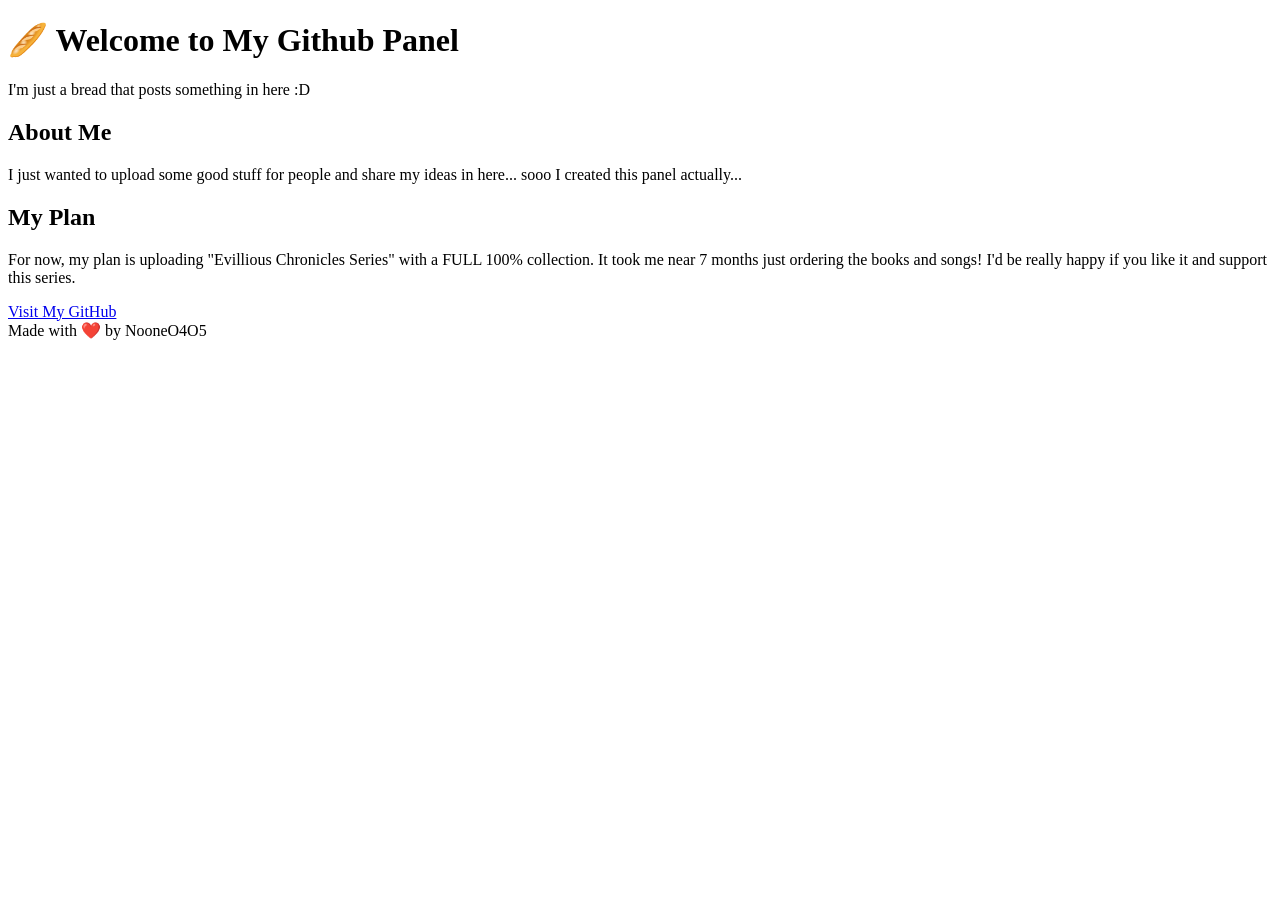
==== index.html @ 1b0defa9 "Create index.html" ====
<!DOCTYPE html>
<html lang="en">
<head>
<meta charset="UTF-8">
<meta name="viewport" content="width=device-width, initial-scale=1.0">
<title>Noone's Panel 🥖</title>
<link rel="stylesheet" href="style.css">
</head>
<body>
  <header>
    <h1>🥖 Welcome to My Github Panel</h1>
    <p>I'm just a bread that posts something in here :D</p>
  </header>

  <main>
    <h2>About Me</h2>
    <p>
      I just wanted to upload some good stuff for people and share my ideas in here...
      sooo I created this panel actually...
    </p>
    <h2>My Plan</h2>
    <p>
      For now, my plan is uploading "Evillious Chronicles Series" with a FULL 100% collection.
      It took me near 7 months just ordering the books and songs!
      I'd be really happy if you like it and support this series.
    </p>
    <a class="btn" href="https://github.com/NooneO4O5">Visit My GitHub</a>
  </main>

  <footer>
    Made with ❤️ by NooneO4O5
  </footer>
</body>
</html>
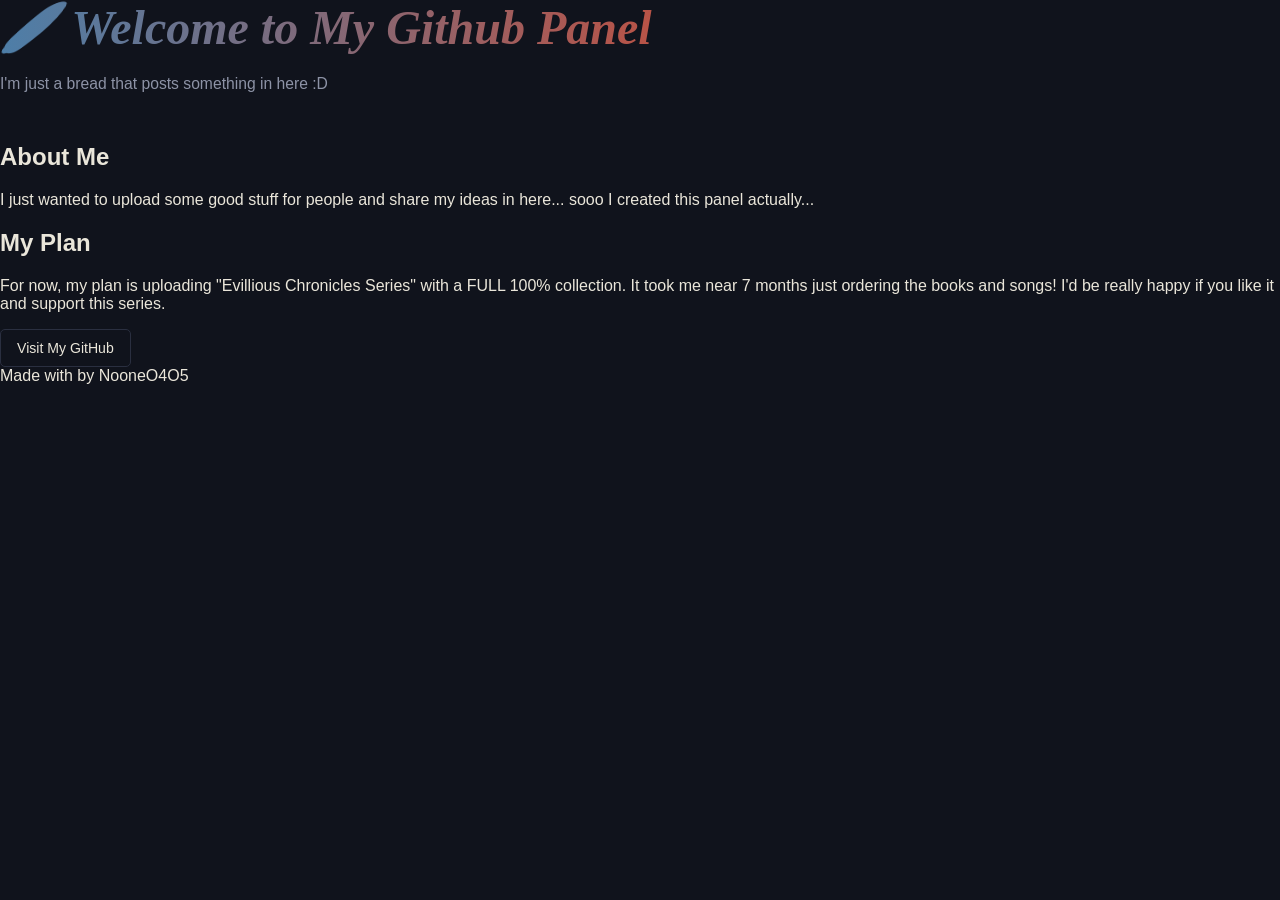
==== commit 6860dd6e: "index.html" ====
--- a/index.html
+++ b/index.html
@@ -28,7 +28,7 @@
   </main>
 
   <footer>
-    Made with ❤️ by NooneO4O5
+    Made with by NooneO4O5
   </footer>
 </body>
 </html>
--- a/style.css
+++ b/style.css
@@ -0,0 +1,229 @@
+:root {
+  --bg: #10131c;
+  --bg-raised: #171b27;
+  --card: #1a1f2d;
+  --line: #2a2f40;
+  --ink: #eae6da;
+  --ink-dim: #8d93a6;
+ 
+  --blue: #4d7ea8;
+  --blue-dim: #33506b;
+  --red: #c1503f;
+  --red-dim: #7d3529;
+  --yellow: #d9b358;
+  --yellow-dim: #8a7038;
+}
+:root:not([data-theme="light"]) { color-scheme: dark; }
+ 
+* { box-sizing: border-box; }
+html, body { height: 100%; }
+html { scroll-padding-top: env(safe-area-inset-top, 0px); }
+body {
+  margin: 0;
+  background: var(--bg);
+  color: var(--ink);
+  font-family: 'Vazirmatn', Tahoma, sans-serif;
+  padding-top: env(safe-area-inset-top, 0px);
+  padding-bottom: env(safe-area-inset-bottom, 0px);
+  min-height: 100%;
+}
+ 
+.wrap {
+  max-width: 980px;
+  margin: 0 auto;
+  padding: 56px 28px 80px;
+}
+ 
+header { margin-bottom: 44px; }
+header .kicker {
+  color: var(--yellow);
+  font-size: 0.85rem;
+  letter-spacing: 0.02em;
+  margin: 0 0 10px;
+}
+header h1 {
+  font-family: 'Bodoni Moda', serif;
+  font-weight: 700;
+  font-style: italic;
+  font-size: clamp(2.1rem, 5vw, 3rem);
+  margin: 0 0 14px;
+  line-height: 1.15;
+  background: linear-gradient(90deg, var(--blue), var(--red) 55%, var(--yellow));
+  -webkit-background-clip: text;
+  background-clip: text;
+  color: transparent;
+}
+header p {
+  color: var(--ink-dim);
+  max-width: 56ch;
+  line-height: 1.9;
+  margin: 0;
+  font-size: 0.98rem;
+}
+ 
+.grid {
+  display: grid;
+  grid-template-columns: repeat(auto-fill, minmax(230px, 1fr));
+  gap: 22px;
+}
+ 
+.card {
+  position: relative;
+  border-radius: 6px;
+  overflow: hidden;
+  cursor: pointer;
+  background: var(--card);
+  border: 1px solid var(--line);
+  aspect-ratio: 3/4;
+  transition: border-color 0.2s ease, transform 0.2s ease;
+}
+.card:hover, .card:focus-visible { border-color: var(--blue-dim); transform: translateY(-2px); }
+.card:focus-visible { outline: 2px solid var(--yellow); outline-offset: 2px; }
+ 
+.card .poster {
+  position: absolute; inset: 0;
+  display: flex; align-items: flex-end;
+  padding: 16px;
+}
+/* card's own --tint (set inline per item) still tints the top of the poster */
+.card .poster::before {
+  content: "";
+  position: absolute; inset: 0;
+  background: linear-gradient(155deg, var(--tint, var(--blue-dim)), #12141c 78%);
+  opacity: 0.9;
+}
+.card .poster::after {
+  content: "";
+  position: absolute; inset: 0;
+  background: linear-gradient(0deg, rgba(0,0,0,0.6), transparent 55%);
+}
+.card .title {
+  position: relative;
+  font-size: 1.02rem;
+  font-weight: 600;
+  z-index: 1;
+}
+.card .tag {
+  position: relative;
+  z-index: 1;
+  color: var(--yellow);
+  font-size: 0.8rem;
+  display: block;
+  margin-top: 4px;
+}
+ 
+.play-badge {
+  position: absolute;
+  top: 14px;
+  left: 14px;
+  width: 34px; height: 34px;
+  border-radius: 50%;
+  background: rgba(193,80,63,0.65); /* muted red */
+  border: 1px solid rgba(255,255,255,0.25);
+  display: flex; align-items: center; justify-content: center;
+  z-index: 1;
+}
+.play-badge svg { width: 12px; fill: var(--ink); margin-inline-start: 2px; }
+ 
+footer.note {
+  margin-top: 52px;
+  padding-top: 24px;
+  border-top: 1px solid var(--line);
+  color: var(--ink-dim);
+  font-size: 0.88rem;
+  line-height: 1.9;
+}
+footer.note code {
+  background: var(--bg-raised);
+  padding: 1px 6px;
+  border-radius: 4px;
+  color: var(--yellow);
+  font-size: 0.85em;
+}
+ 
+/* modal */
+.modal {
+  position: fixed; inset: 0;
+  background: rgba(9,10,15,0.86);
+  backdrop-filter: blur(3px);
+  display: none;
+  align-items: center; justify-content: center;
+  z-index: 10;
+  padding: 24px;
+  padding-top: calc(24px + env(safe-area-inset-top, 0px));
+  padding-bottom: calc(24px + env(safe-area-inset-bottom, 0px));
+}
+.modal.open { display: flex; }
+.modal-box {
+  width: 100%;
+  max-width: 640px;
+  background: var(--bg-raised);
+  border: 1px solid var(--line);
+  border-radius: 8px;
+  overflow: hidden;
+}
+.stage {
+  position: relative;
+  aspect-ratio: 16/9;
+  background: #0c0d12;
+}
+.stage canvas { position: absolute; inset: 0; width: 100%; height: 100%; }
+.stage .stage-label {
+  position: absolute; inset: 0;
+  display: flex; align-items: center; justify-content: center;
+  color: rgba(234,230,218,0.35);
+  font-size: 0.85rem;
+  pointer-events: none;
+}
+ 
+.modal-info { padding: 20px 22px 22px; }
+.modal-info h2 {
+  font-family: 'Bodoni Moda', serif;
+  font-style: italic;
+  margin: 0 0 6px;
+  font-size: 1.35rem;
+  color: var(--blue);
+}
+.modal-info p {
+  color: var(--ink-dim);
+  margin: 0 0 18px;
+  font-size: 0.9rem;
+  line-height: 1.8;
+}
+.modal-actions { display: flex; gap: 10px; flex-wrap: wrap; }
+.btn {
+  display: inline-flex; align-items: center; gap: 8px;
+  padding: 10px 16px;
+  border-radius: 5px;
+  font-size: 0.88rem;
+  text-decoration: none;
+  border: 1px solid var(--line);
+  color: var(--ink);
+  background: transparent;
+  cursor: pointer;
+  font-family: inherit;
+}
+.btn.primary { background: var(--yellow); border-color: var(--yellow); color: #24190a; font-weight: 600; }
+.btn.primary:hover { background: #e8c274; }
+.btn:hover { border-color: var(--red); }
+ 
+.close-btn {
+  position: absolute;
+  top: calc(14px + env(safe-area-inset-top, 0px));
+  left: 14px;
+  width: 30px; height: 30px;
+  border-radius: 50%;
+  border: 1px solid rgba(255,255,255,0.25);
+  background: rgba(24,27,39,0.7);
+  color: var(--ink);
+  font-size: 1rem;
+  line-height: 1;
+  cursor: pointer;
+}
+ 
+@media (max-width: 520px) {
+  .wrap { padding: 40px 18px 60px; }
+  .grid { grid-template-columns: repeat(2, 1fr); gap: 14px; }
+  .card .title { font-size: 0.9rem; }
+}
+ 
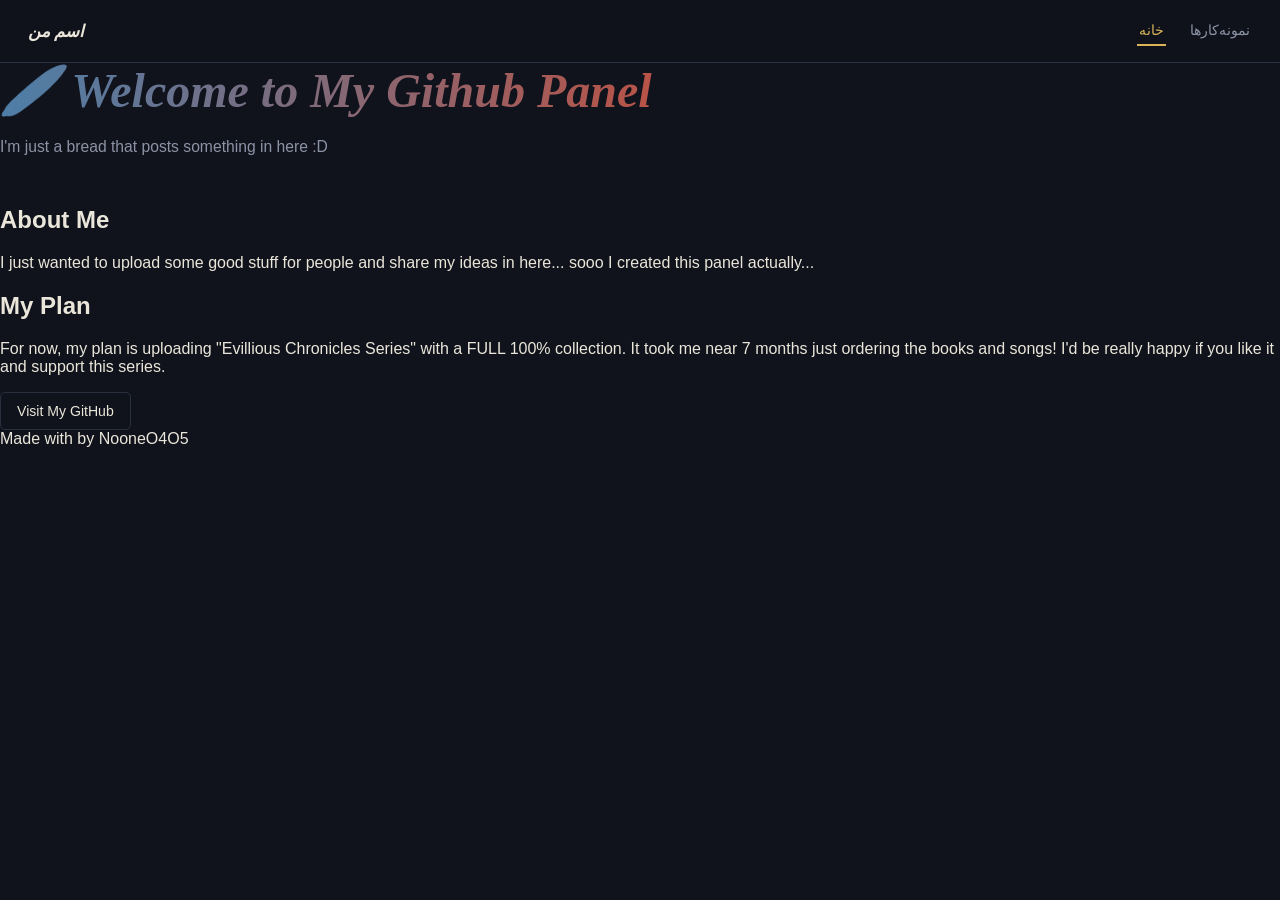
==== commit 91d94f0a: "index.html" ====
--- a/index.html
+++ b/index.html
@@ -7,6 +7,11 @@
 <link rel="stylesheet" href="style.css">
 </head>
 <body>
+  <nav class="site-nav">
+  <a class="brand" href="index.html">اسم من</a>
+  <a class="nav-link active" href="index.html">خانه</a>
+  <a class="nav-link" href="works.html">نمونه‌کارها</a>
+</nav>
   <header>
     <h1>🥖 Welcome to My Github Panel</h1>
     <p>I'm just a bread that posts something in here :D</p>
--- a/style.css
+++ b/style.css
@@ -5,7 +5,7 @@
   --line: #2a2f40;
   --ink: #eae6da;
   --ink-dim: #8d93a6;
- 
+
   --blue: #4d7ea8;
   --blue-dim: #33506b;
   --red: #c1503f;
@@ -14,7 +14,7 @@
   --yellow-dim: #8a7038;
 }
 :root:not([data-theme="light"]) { color-scheme: dark; }
- 
+
 * { box-sizing: border-box; }
 html, body { height: 100%; }
 html { scroll-padding-top: env(safe-area-inset-top, 0px); }
@@ -27,13 +27,49 @@
   padding-bottom: env(safe-area-inset-bottom, 0px);
   min-height: 100%;
 }
- 
+
 .wrap {
   max-width: 980px;
   margin: 0 auto;
   padding: 56px 28px 80px;
 }
- 
+
+/* shared top nav */
+.site-nav {
+  position: sticky;
+  top: env(safe-area-inset-top, 0px);
+  z-index: 5;
+  display: flex;
+  align-items: center;
+  gap: 22px;
+  padding: 16px 28px;
+  padding-top: calc(16px + env(safe-area-inset-top, 0px));
+  background: rgba(16,19,28,0.9);
+  backdrop-filter: blur(6px);
+  border-bottom: 1px solid var(--line);
+}
+.site-nav .brand {
+  font-family: 'Bodoni Moda', serif;
+  font-style: italic;
+  font-weight: 700;
+  color: var(--ink);
+  text-decoration: none;
+  font-size: 1.05rem;
+  margin-inline-end: auto;
+}
+.site-nav a.nav-link {
+  color: var(--ink-dim);
+  text-decoration: none;
+  font-size: 0.9rem;
+  padding: 6px 2px;
+  border-bottom: 2px solid transparent;
+}
+.site-nav a.nav-link:hover { color: var(--ink); }
+.site-nav a.nav-link.active {
+  color: var(--yellow);
+  border-bottom-color: var(--yellow);
+}
+
 header { margin-bottom: 44px; }
 header .kicker {
   color: var(--yellow);
@@ -60,13 +96,13 @@
   margin: 0;
   font-size: 0.98rem;
 }
- 
+
 .grid {
   display: grid;
   grid-template-columns: repeat(auto-fill, minmax(230px, 1fr));
   gap: 22px;
 }
- 
+
 .card {
   position: relative;
   border-radius: 6px;
@@ -79,7 +115,7 @@
 }
 .card:hover, .card:focus-visible { border-color: var(--blue-dim); transform: translateY(-2px); }
 .card:focus-visible { outline: 2px solid var(--yellow); outline-offset: 2px; }
- 
+
 .card .poster {
   position: absolute; inset: 0;
   display: flex; align-items: flex-end;
@@ -111,7 +147,7 @@
   display: block;
   margin-top: 4px;
 }
- 
+
 .play-badge {
   position: absolute;
   top: 14px;
@@ -124,7 +160,7 @@
   z-index: 1;
 }
 .play-badge svg { width: 12px; fill: var(--ink); margin-inline-start: 2px; }
- 
+
 footer.note {
   margin-top: 52px;
   padding-top: 24px;
@@ -140,7 +176,7 @@
   color: var(--yellow);
   font-size: 0.85em;
 }
- 
+
 /* modal */
 .modal {
   position: fixed; inset: 0;
@@ -175,7 +211,7 @@
   font-size: 0.85rem;
   pointer-events: none;
 }
- 
+
 .modal-info { padding: 20px 22px 22px; }
 .modal-info h2 {
   font-family: 'Bodoni Moda', serif;
@@ -206,7 +242,7 @@
 .btn.primary { background: var(--yellow); border-color: var(--yellow); color: #24190a; font-weight: 600; }
 .btn.primary:hover { background: #e8c274; }
 .btn:hover { border-color: var(--red); }
- 
+
 .close-btn {
   position: absolute;
   top: calc(14px + env(safe-area-inset-top, 0px));
@@ -220,10 +256,9 @@
   line-height: 1;
   cursor: pointer;
 }
- 
+
 @media (max-width: 520px) {
   .wrap { padding: 40px 18px 60px; }
   .grid { grid-template-columns: repeat(2, 1fr); gap: 14px; }
   .card .title { font-size: 0.9rem; }
 }
- 
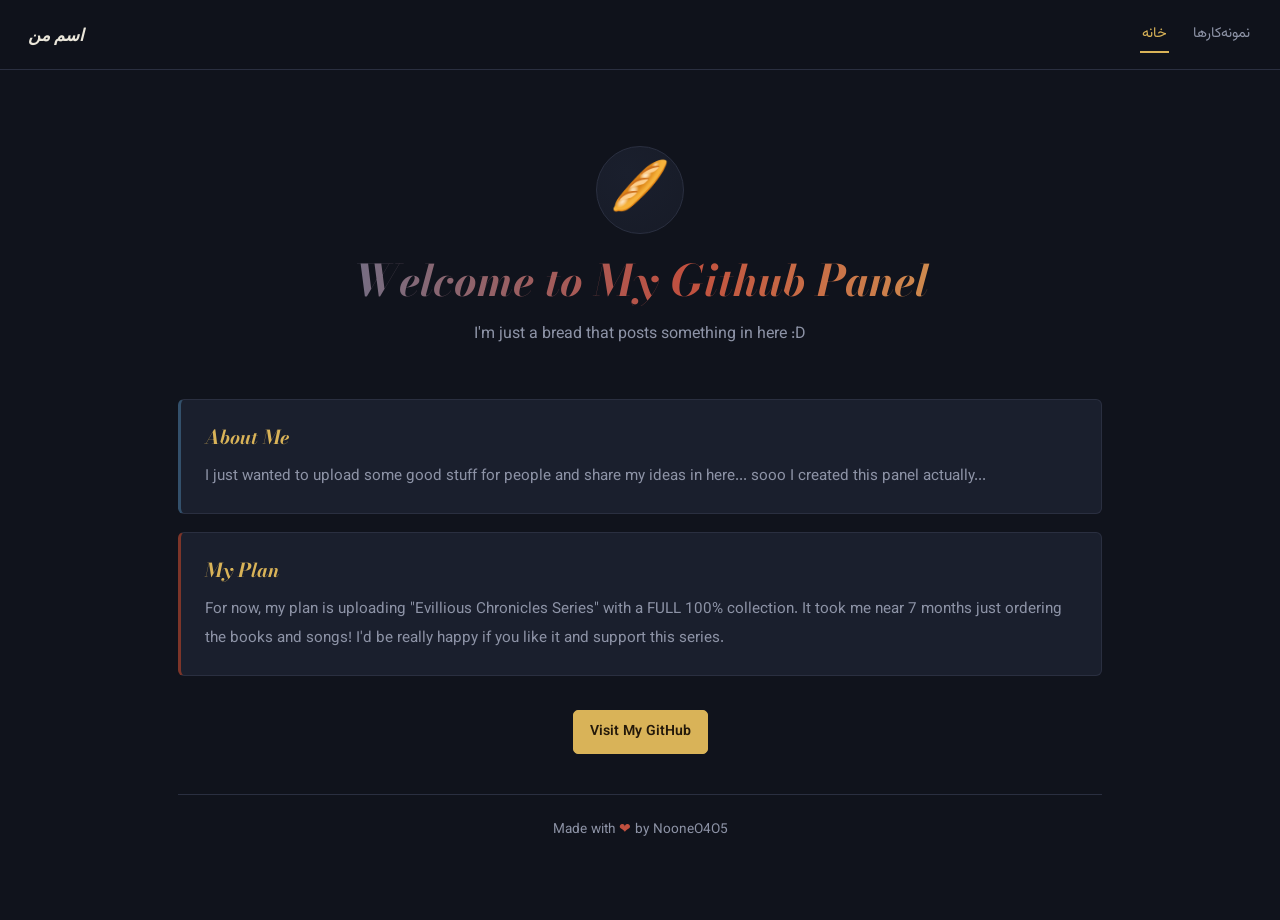
==== commit 8306bb94: "index.html" ====
--- a/index.html
+++ b/index.html
@@ -2,38 +2,59 @@
 <html lang="en">
 <head>
 <meta charset="UTF-8">
-<meta name="viewport" content="width=device-width, initial-scale=1.0">
+<meta name="viewport" content="width=device-width, initial-scale=1, viewport-fit=cover">
 <title>Noone's Panel 🥖</title>
+<link rel="preconnect" href="https://fonts.googleapis.com">
+<link rel="preconnect" href="https://fonts.gstatic.com" crossorigin>
+<link href="https://fonts.googleapis.com/css2?family=Bodoni+Moda:ital,wght@0,500;0,700;1,500&family=Vazirmatn:wght@400;500;600&display=swap" rel="stylesheet">
 <link rel="stylesheet" href="style.css">
 </head>
 <body>
-  <nav class="site-nav">
+
+<nav class="site-nav">
   <a class="brand" href="index.html">اسم من</a>
   <a class="nav-link active" href="index.html">خانه</a>
   <a class="nav-link" href="works.html">نمونه‌کارها</a>
 </nav>
-  <header>
-    <h1>🥖 Welcome to My Github Panel</h1>
+
+<div class="wrap">
+
+  <header class="hero">
+    <div class="emoji-badge">🥖</div>
+    <h1>Welcome to My Github Panel</h1>
     <p>I'm just a bread that posts something in here :D</p>
   </header>
 
   <main>
-    <h2>About Me</h2>
-    <p>
-      I just wanted to upload some good stuff for people and share my ideas in here...
-      sooo I created this panel actually...
-    </p>
-    <h2>My Plan</h2>
-    <p>
-      For now, my plan is uploading "Evillious Chronicles Series" with a FULL 100% collection.
-      It took me near 7 months just ordering the books and songs!
-      I'd be really happy if you like it and support this series.
-    </p>
-    <a class="btn" href="https://github.com/NooneO4O5">Visit My GitHub</a>
+    <div class="info-grid">
+      <div class="info-card">
+        <h2>About Me</h2>
+        <p>
+          I just wanted to upload some good stuff for people and share my ideas in here...
+          sooo I created this panel actually...
+        </p>
+      </div>
+
+      <div class="info-card accent-red">
+        <h2>My Plan</h2>
+        <p>
+          For now, my plan is uploading "Evillious Chronicles Series" with a FULL 100% collection.
+          It took me near 7 months just ordering the books and songs!
+          I'd be really happy if you like it and support this series.
+        </p>
+      </div>
+    </div>
+
+    <div class="cta-row">
+      <a class="btn primary" href="https://github.com/NooneO4O5">Visit My GitHub</a>
+    </div>
   </main>
 
-  <footer>
-    Made with by NooneO4O5
+  <footer class="page-footer">
+    Made with <span class="heart">❤</span> by NooneO4O5
   </footer>
+
+</div>
+
 </body>
 </html>
--- a/style.css
+++ b/style.css
@@ -257,8 +257,83 @@
   cursor: pointer;
 }
 
+/* home page: hero + info cards */
+.hero {
+  text-align: center;
+  padding: 20px 0 50px;
+  margin-bottom: 0;
+}
+.hero .emoji-badge {
+  font-size: 3rem;
+  display: inline-flex;
+  align-items: center;
+  justify-content: center;
+  width: 88px; height: 88px;
+  border-radius: 50%;
+  background: radial-gradient(circle at 35% 30%, var(--card), var(--bg-raised));
+  border: 1px solid var(--line);
+  margin-bottom: 22px;
+}
+.hero h1 {
+  font-family: 'Bodoni Moda', serif;
+  font-weight: 700;
+  font-style: italic;
+  font-size: clamp(1.9rem, 5vw, 2.7rem);
+  margin: 0 0 14px;
+  background: linear-gradient(90deg, var(--blue), var(--red) 55%, var(--yellow));
+  -webkit-background-clip: text;
+  background-clip: text;
+  color: transparent;
+}
+.hero p {
+  color: var(--ink-dim);
+  max-width: 46ch;
+  margin: 0 auto;
+  line-height: 1.85;
+  font-size: 1rem;
+}
+
+.info-grid {
+  display: grid;
+  gap: 18px;
+  margin-bottom: 34px;
+}
+.info-card {
+  background: var(--card);
+  border: 1px solid var(--line);
+  border-inline-start: 3px solid var(--blue-dim);
+  border-radius: 6px;
+  padding: 22px 24px;
+}
+.info-card.accent-red { border-inline-start-color: var(--red-dim); }
+.info-card h2 {
+  font-family: 'Bodoni Moda', serif;
+  font-style: italic;
+  font-size: 1.2rem;
+  color: var(--yellow);
+  margin: 0 0 10px;
+}
+.info-card p {
+  color: var(--ink-dim);
+  line-height: 1.9;
+  margin: 0;
+  font-size: 0.95rem;
+}
+
+.cta-row { text-align: center; margin: 6px 0 40px; }
+
+.page-footer {
+  text-align: center;
+  color: var(--ink-dim);
+  font-size: 0.85rem;
+  padding-top: 24px;
+  border-top: 1px solid var(--line);
+}
+.page-footer .heart { color: var(--red); }
+
 @media (max-width: 520px) {
   .wrap { padding: 40px 18px 60px; }
   .grid { grid-template-columns: repeat(2, 1fr); gap: 14px; }
   .card .title { font-size: 0.9rem; }
-}
+  .site-nav { padding: 14px 18px; gap: 16px; }
+}
